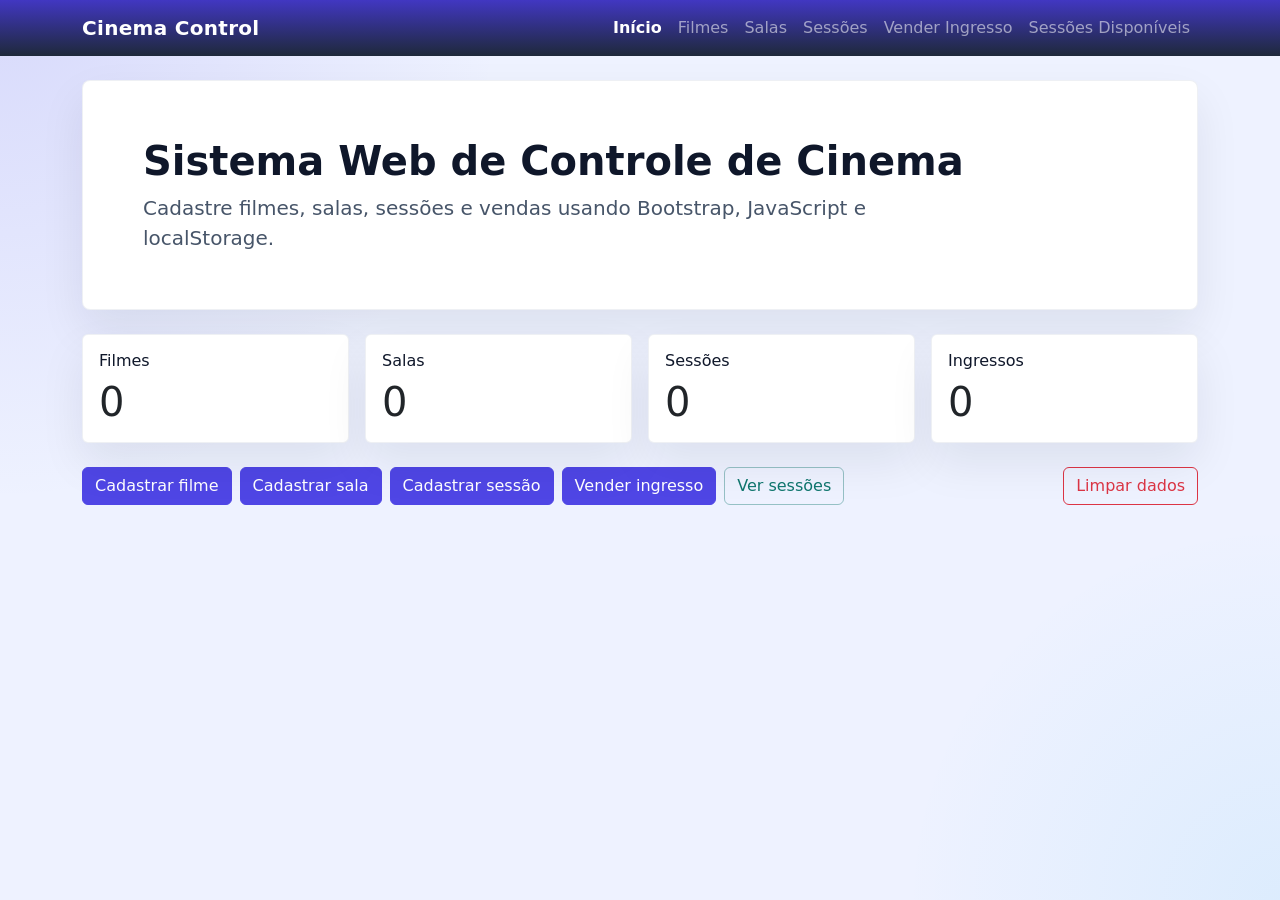
==== html/index.html @ 42de94d3 "Add files via upload" ====
<!doctype html>
<html lang="pt-br">
<head>
  <meta charset="utf-8">
  <meta name="viewport" content="width=device-width, initial-scale=1">
  <title>Cinema Control</title>
  <link href="https://cdn.jsdelivr.net/npm/bootstrap@5.3.3/dist/css/bootstrap.min.css" rel="stylesheet">
  <link rel="stylesheet" href="../css/styles.css">
</head>
<body>
<nav class="navbar navbar-expand-lg navbar-dark bg-dark sticky-top">
  <div class="container">
    <a class="navbar-brand" href="index.html">Cinema Control</a>
    <button class="navbar-toggler" type="button" data-bs-toggle="collapse" data-bs-target="#navbarNav">
      <span class="navbar-toggler-icon"></span>
    </button>
    <div class="collapse navbar-collapse" id="navbarNav">
      <ul class="navbar-nav ms-auto" id="menuPrincipal"></ul>
    </div>
  </div>
</nav>
<main class="container py-4">

  <div class="p-4 p-md-5 mb-4 bg-white rounded-3 card-shadow">
    <div class="container-fluid py-2">
      <h1 class="display-6 fw-bold">Sistema Web de Controle de Cinema</h1>
      <p class="col-md-10 fs-5 mb-0">
        Cadastre filmes, salas, sessões e vendas usando Bootstrap, JavaScript e localStorage.
      </p>
    </div>
  </div>

  <div class="row g-3 mb-4">
    <div class="col-md-3">
      <div class="card card-shadow">
        <div class="card-body">
          <h6>Filmes</h6>
          <div class="display-6" id="countFilmes">0</div>
        </div>
      </div>
    </div>
    <div class="col-md-3">
      <div class="card card-shadow">
        <div class="card-body">
          <h6>Salas</h6>
          <div class="display-6" id="countSalas">0</div>
        </div>
      </div>
    </div>
    <div class="col-md-3">
      <div class="card card-shadow">
        <div class="card-body">
          <h6>Sessões</h6>
          <div class="display-6" id="countSessoes">0</div>
        </div>
      </div>
    </div>
    <div class="col-md-3">
      <div class="card card-shadow">
        <div class="card-body">
          <h6>Ingressos</h6>
          <div class="display-6" id="countIngressos">0</div>
        </div>
      </div>
    </div>
  </div>

  <div class="d-flex flex-wrap gap-2">
    <a class="btn btn-primary" href="cadastro-filmes.html">Cadastrar filme</a>
    <a class="btn btn-primary" href="cadastro-salas.html">Cadastrar sala</a>
    <a class="btn btn-primary" href="cadastro-sessoes.html">Cadastrar sessão</a>
    <a class="btn btn-primary" href="venda-ingressos.html">Vender ingresso</a>
    <a class="btn btn-outline-secondary" href="sessoes.html">Ver sessões</a>
    <button class="btn btn-outline-danger ms-auto" id="btnLimparDados">Limpar dados</button>
  </div>

</main>
<script src="https://cdn.jsdelivr.net/npm/bootstrap@5.3.3/dist/js/bootstrap.bundle.min.js"></script>
<script src="../js/app.js"></script>
</body>
</html>
---- css/styles.css ----
:root{
  --cinema-bg: #eef2ff;
  --cinema-surface: #ffffff;
  --cinema-primary: #4f46e5;
  --cinema-primary-dark: #4338ca;
  --cinema-secondary: #0f766e;
  --cinema-muted: #475569;
  --cinema-border: rgba(79,70,229,.14);
  --cinema-soft: #eef2ff;
}

body{
  min-height: 100vh;
  background: radial-gradient(circle at top left, rgba(79,70,229,.14), transparent 32%),
              radial-gradient(circle at bottom right, rgba(14,165,233,.08), transparent 24%),
              var(--cinema-bg);
  color: #0f172a;
}

.navbar{
  background: linear-gradient(180deg, rgba(67,56,202,0.95), rgba(30,41,59,0.95));
}

.navbar-brand{
  font-weight: 700;
  letter-spacing: .3px;
}

.card, .bg-white{
  background: var(--cinema-surface) !important;
  border: 1px solid rgba(148,163,184,.16);
}

.card-shadow{
  box-shadow: 0 20px 45px rgba(15,23,42,.08);
}

.btn-primary{
  background-color: var(--cinema-primary);
  border-color: var(--cinema-primary);
}

.btn-primary:hover, .btn-primary:focus{
  background-color: var(--cinema-primary-dark);
  border-color: var(--cinema-primary-dark);
}

.btn-outline-secondary{
  color: var(--cinema-secondary);
  border-color: rgba(15,118,110,.4);
}

.btn-outline-secondary:hover, .btn-outline-secondary:focus{
  color: #ffffff;
  background-color: var(--cinema-secondary);
  border-color: var(--cinema-secondary);
}

.table thead{
  background: rgba(79,70,229,.08);
}

.table-striped>tbody>tr:nth-of-type(odd){
  background-color: rgba(79,70,229,.04);
}

.table td, .table th{
  vertical-align: middle;
}

h1, h2, h3, h4, h5, h6{
  color: #0f172a;
}

p, small, .text-muted{
  color: var(--cinema-muted);
}

.btn{
  transition: transform .18s ease, box-shadow .18s ease;
}

.btn:hover{
  transform: translateY(-1px);
}

.form-control:focus{
  border-color: rgba(79,70,229,.5);
  box-shadow: 0 0 0 .15rem rgba(79,70,229,.15);
}

.main-hero{
  background: linear-gradient(135deg, rgba(79,70,229,.08), rgba(14,165,233,.08));
}
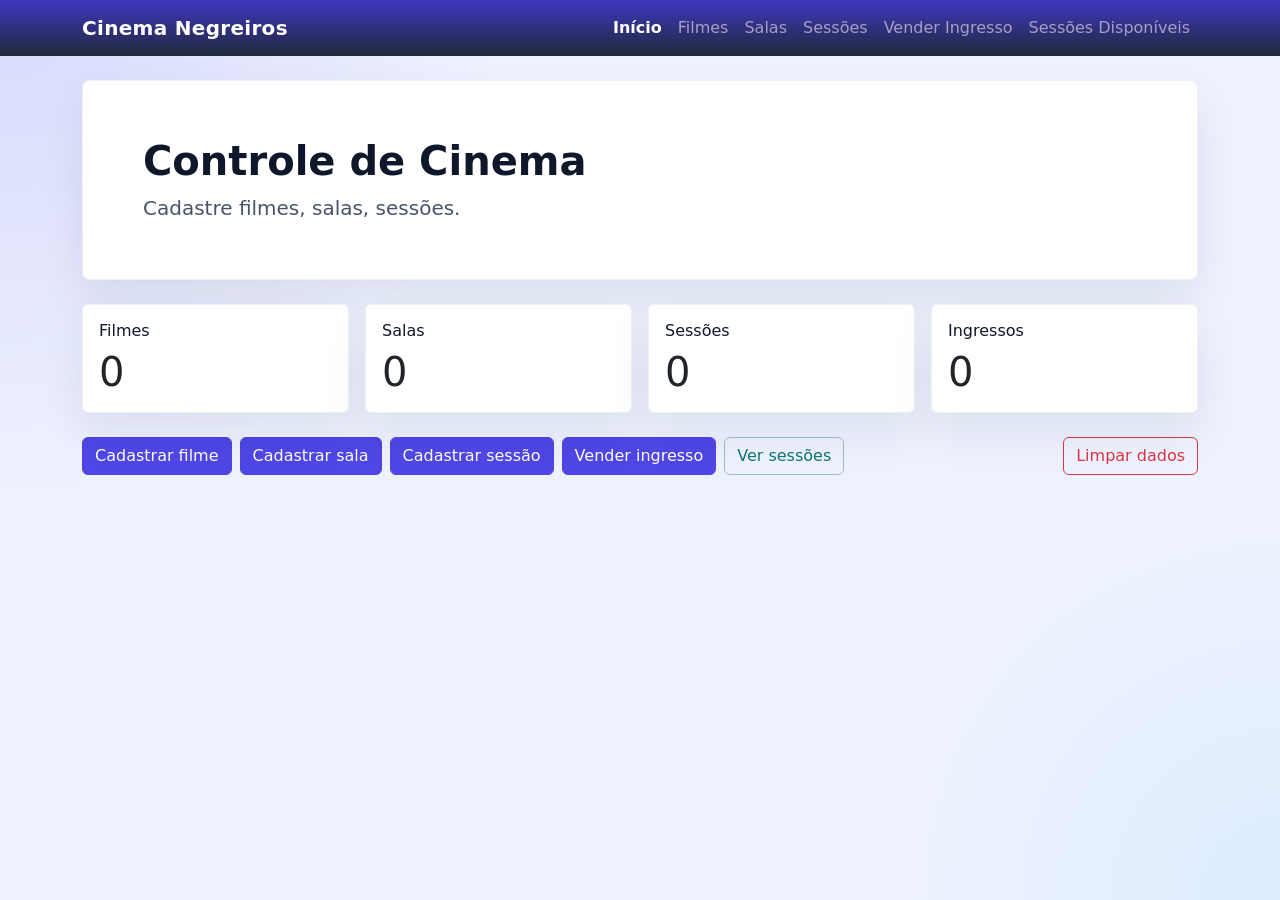
==== commit d713aacf: "Add files via upload" ====
--- a/html/index.html
+++ b/html/index.html
@@ -10,7 +10,7 @@
 <body>
 <nav class="navbar navbar-expand-lg navbar-dark bg-dark sticky-top">
   <div class="container">
-    <a class="navbar-brand" href="index.html">Cinema Control</a>
+    <a class="navbar-brand" href="index.html">Cinema Negreiros</a>
     <button class="navbar-toggler" type="button" data-bs-toggle="collapse" data-bs-target="#navbarNav">
       <span class="navbar-toggler-icon"></span>
     </button>
@@ -23,9 +23,9 @@
 
   <div class="p-4 p-md-5 mb-4 bg-white rounded-3 card-shadow">
     <div class="container-fluid py-2">
-      <h1 class="display-6 fw-bold">Sistema Web de Controle de Cinema</h1>
+      <h1 class="display-6 fw-bold">Controle de Cinema</h1>
       <p class="col-md-10 fs-5 mb-0">
-        Cadastre filmes, salas, sessões e vendas usando Bootstrap, JavaScript e localStorage.
+        Cadastre filmes, salas, sessões.
       </p>
     </div>
   </div>
